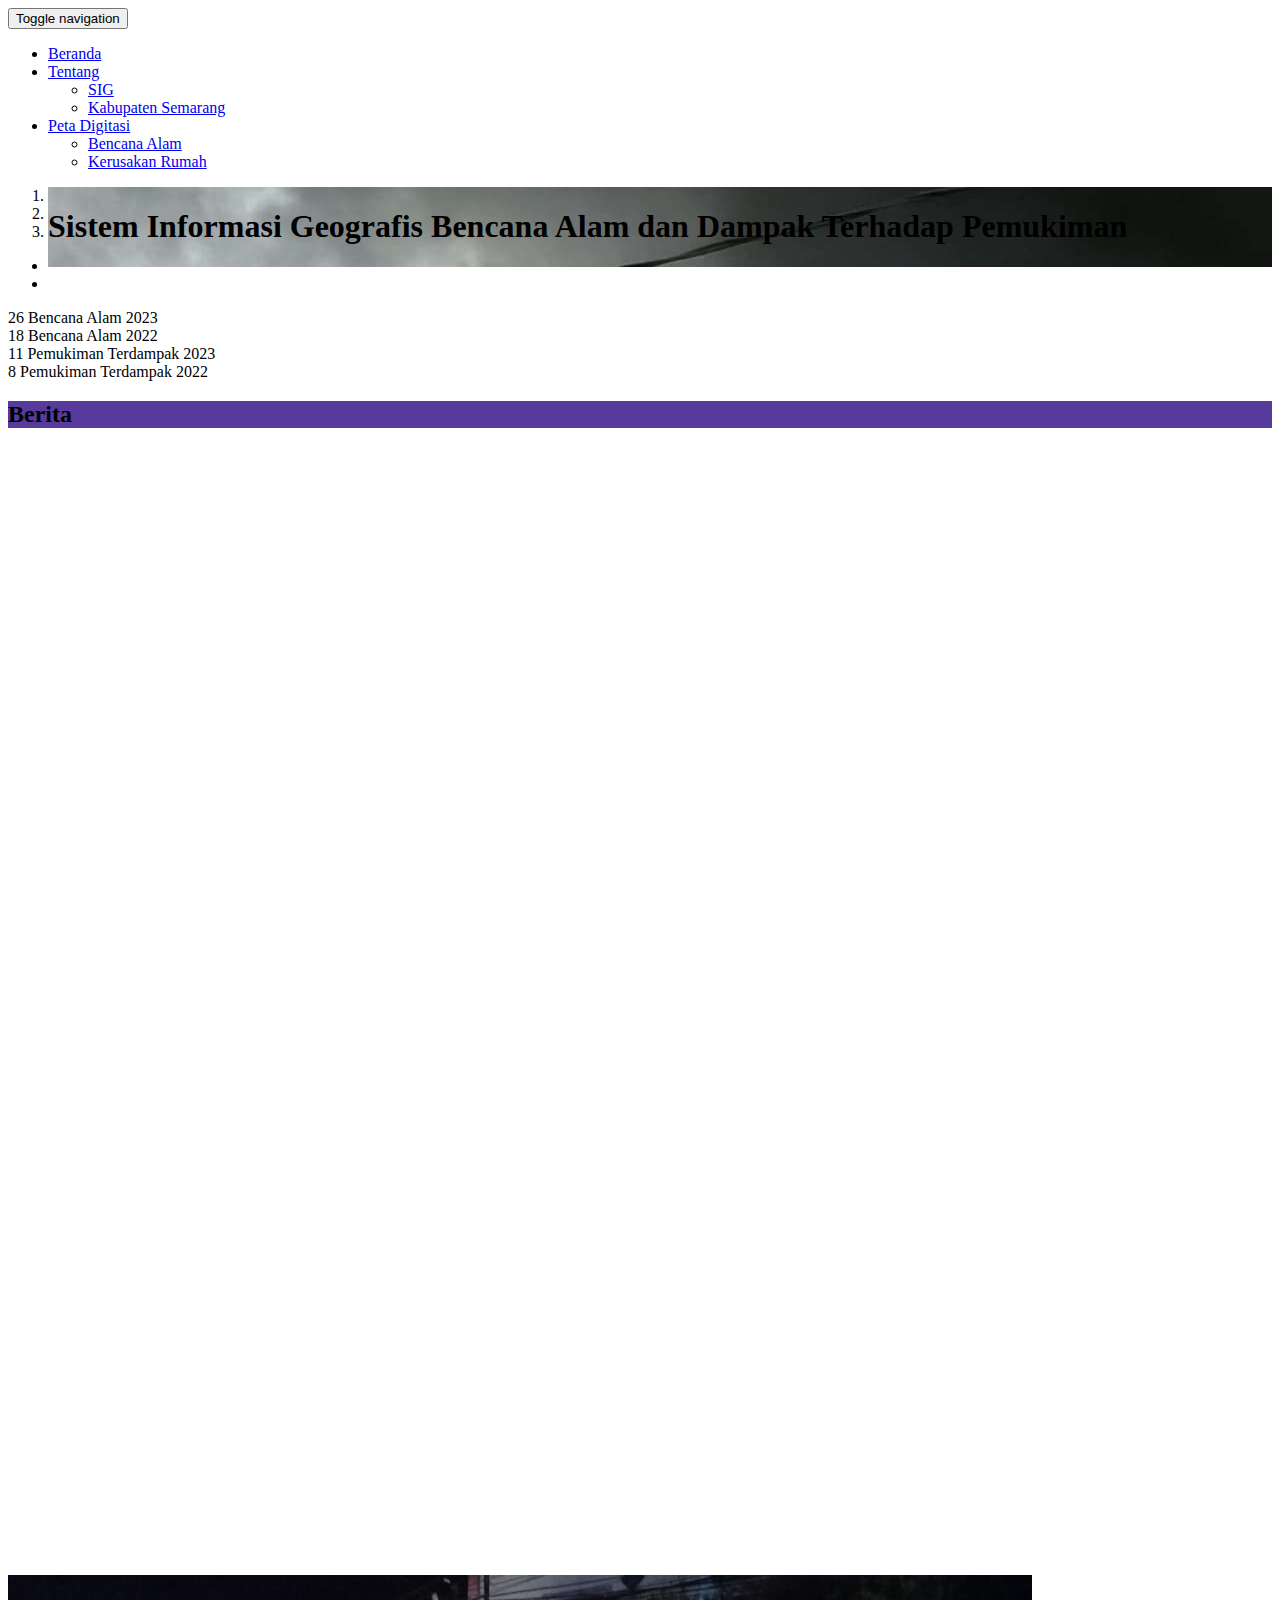
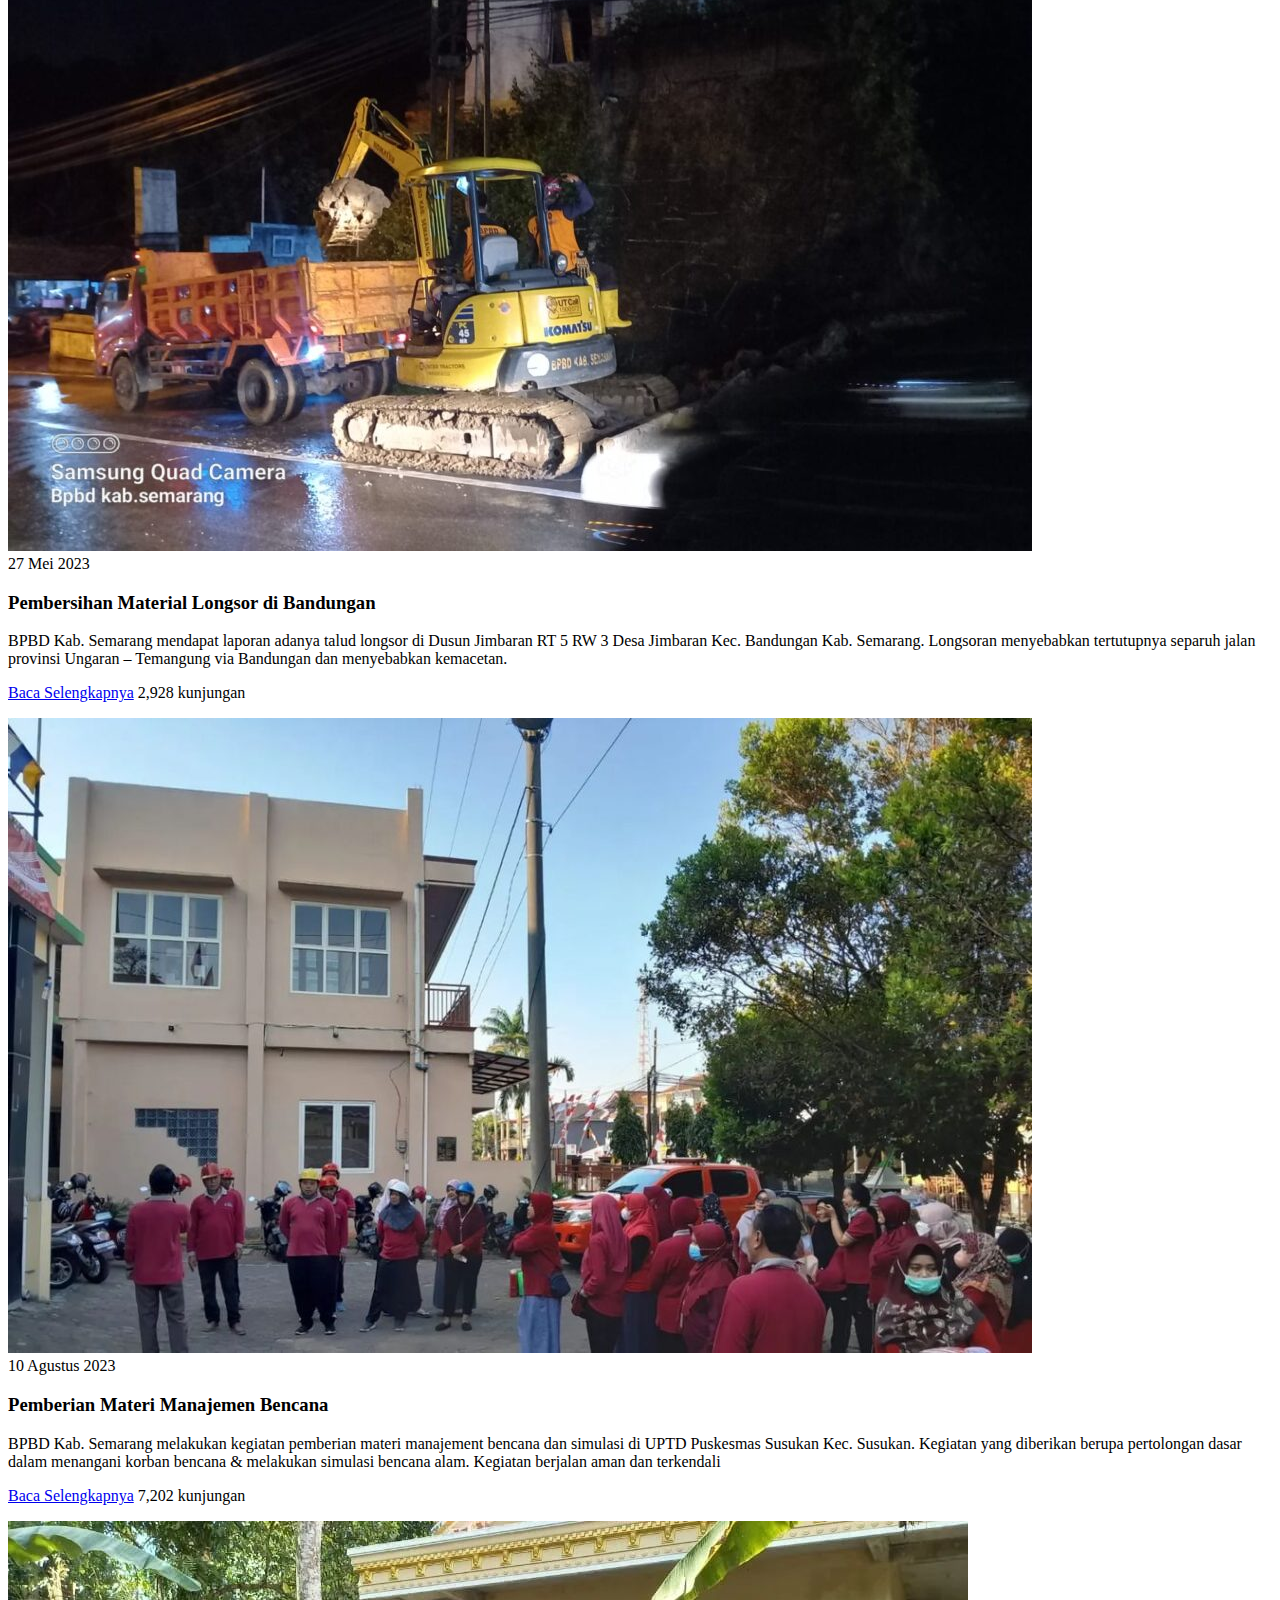
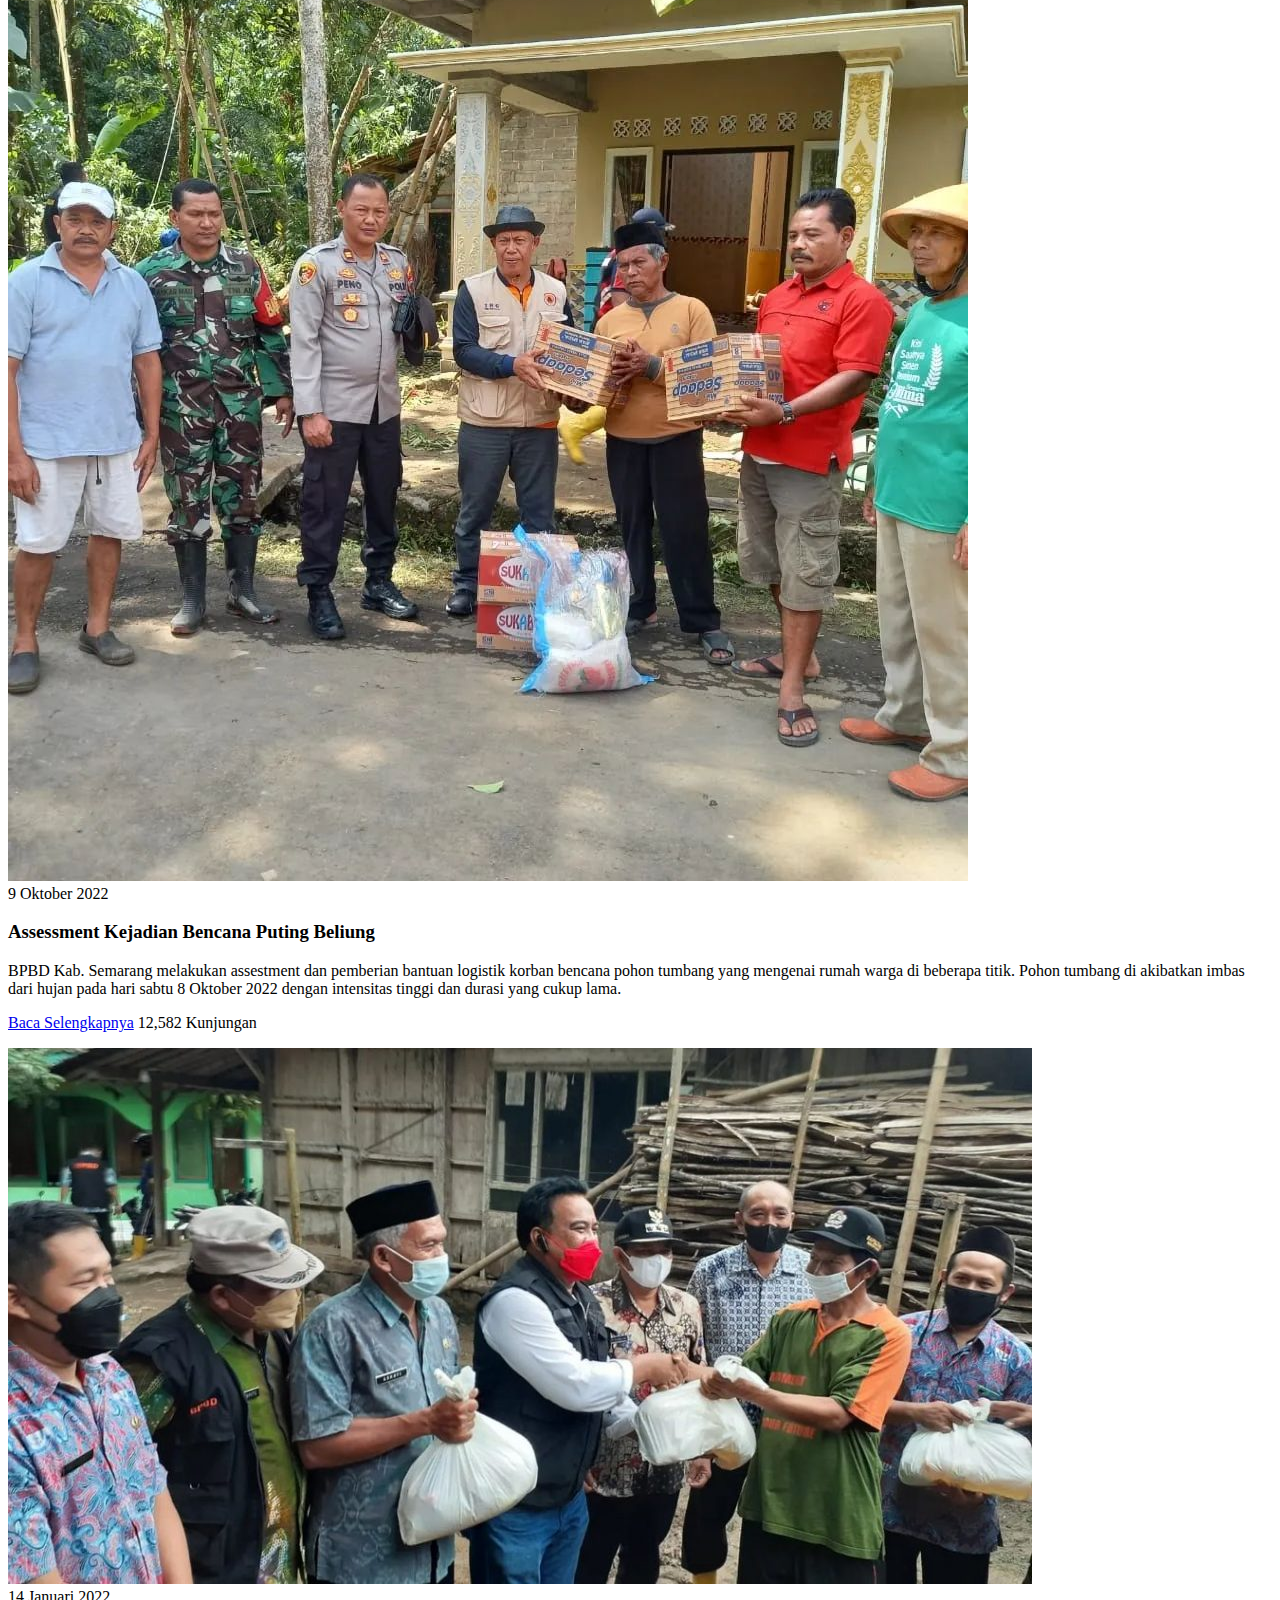
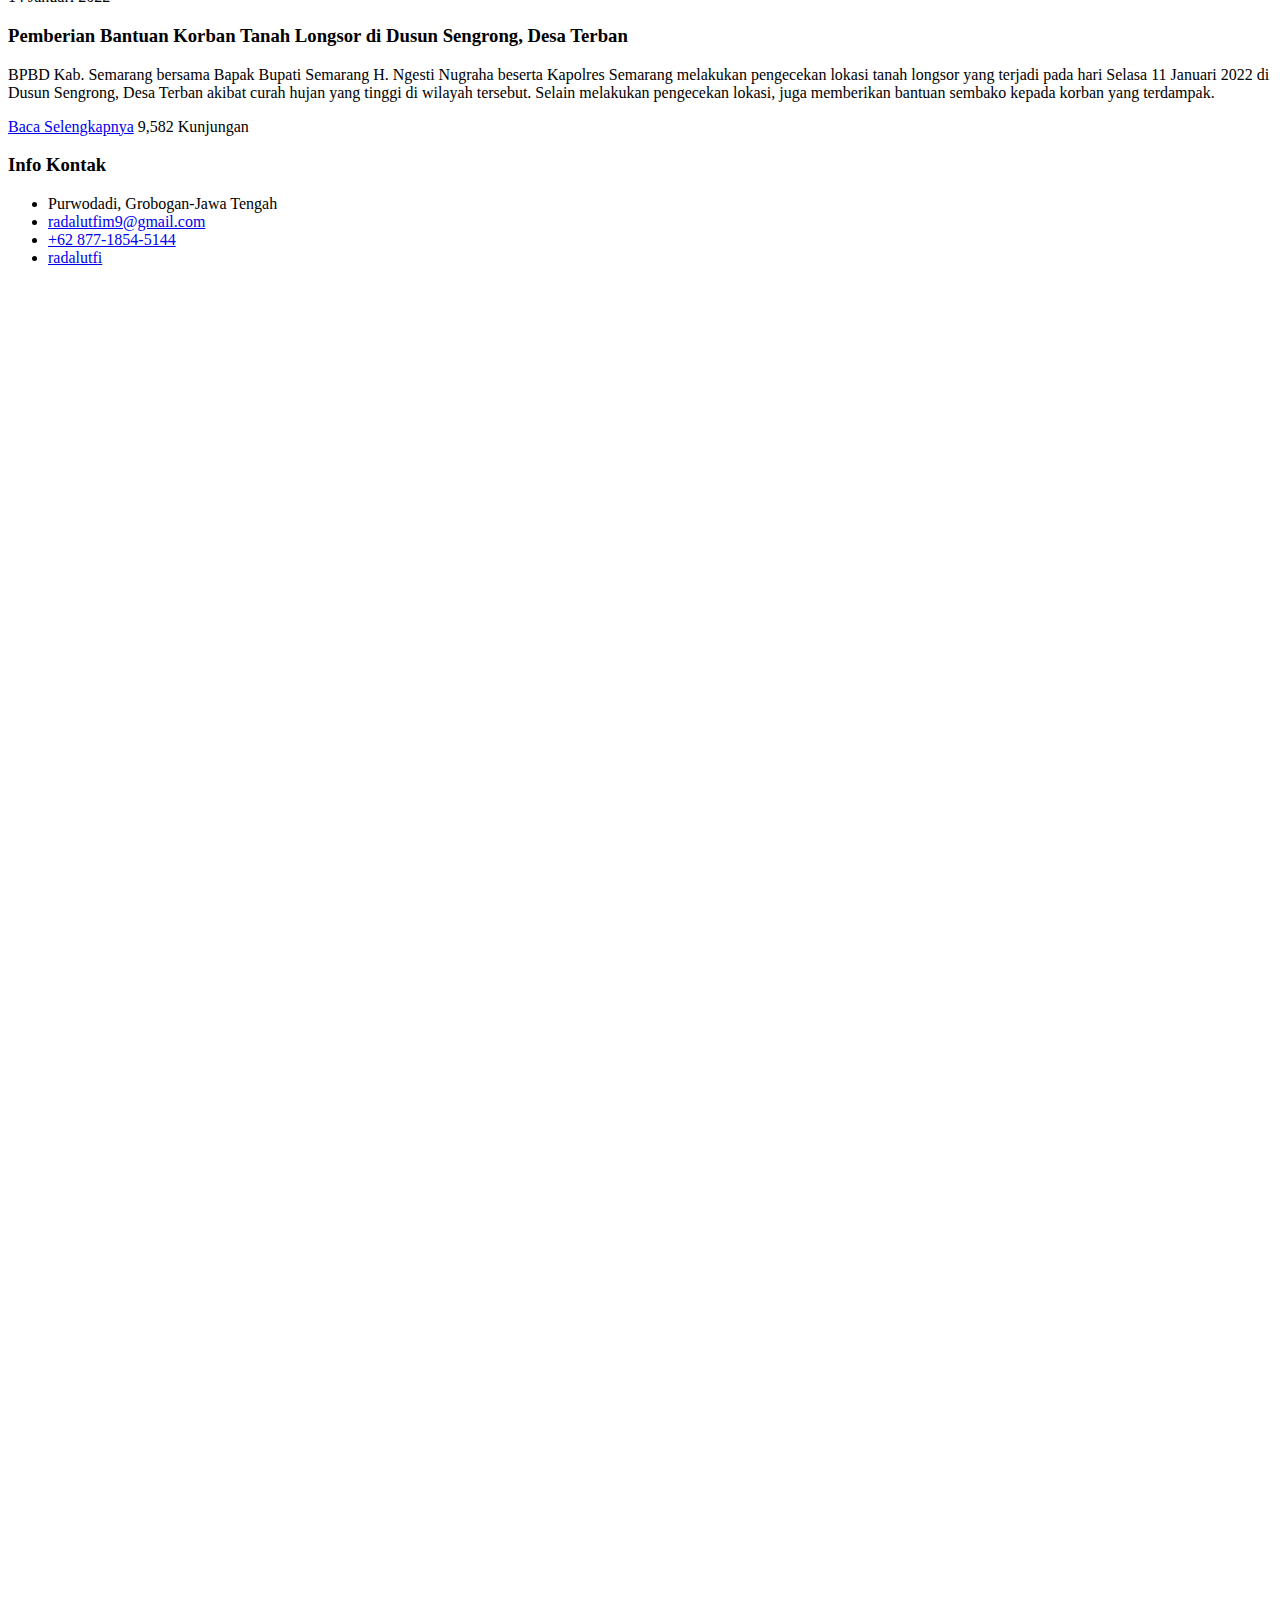
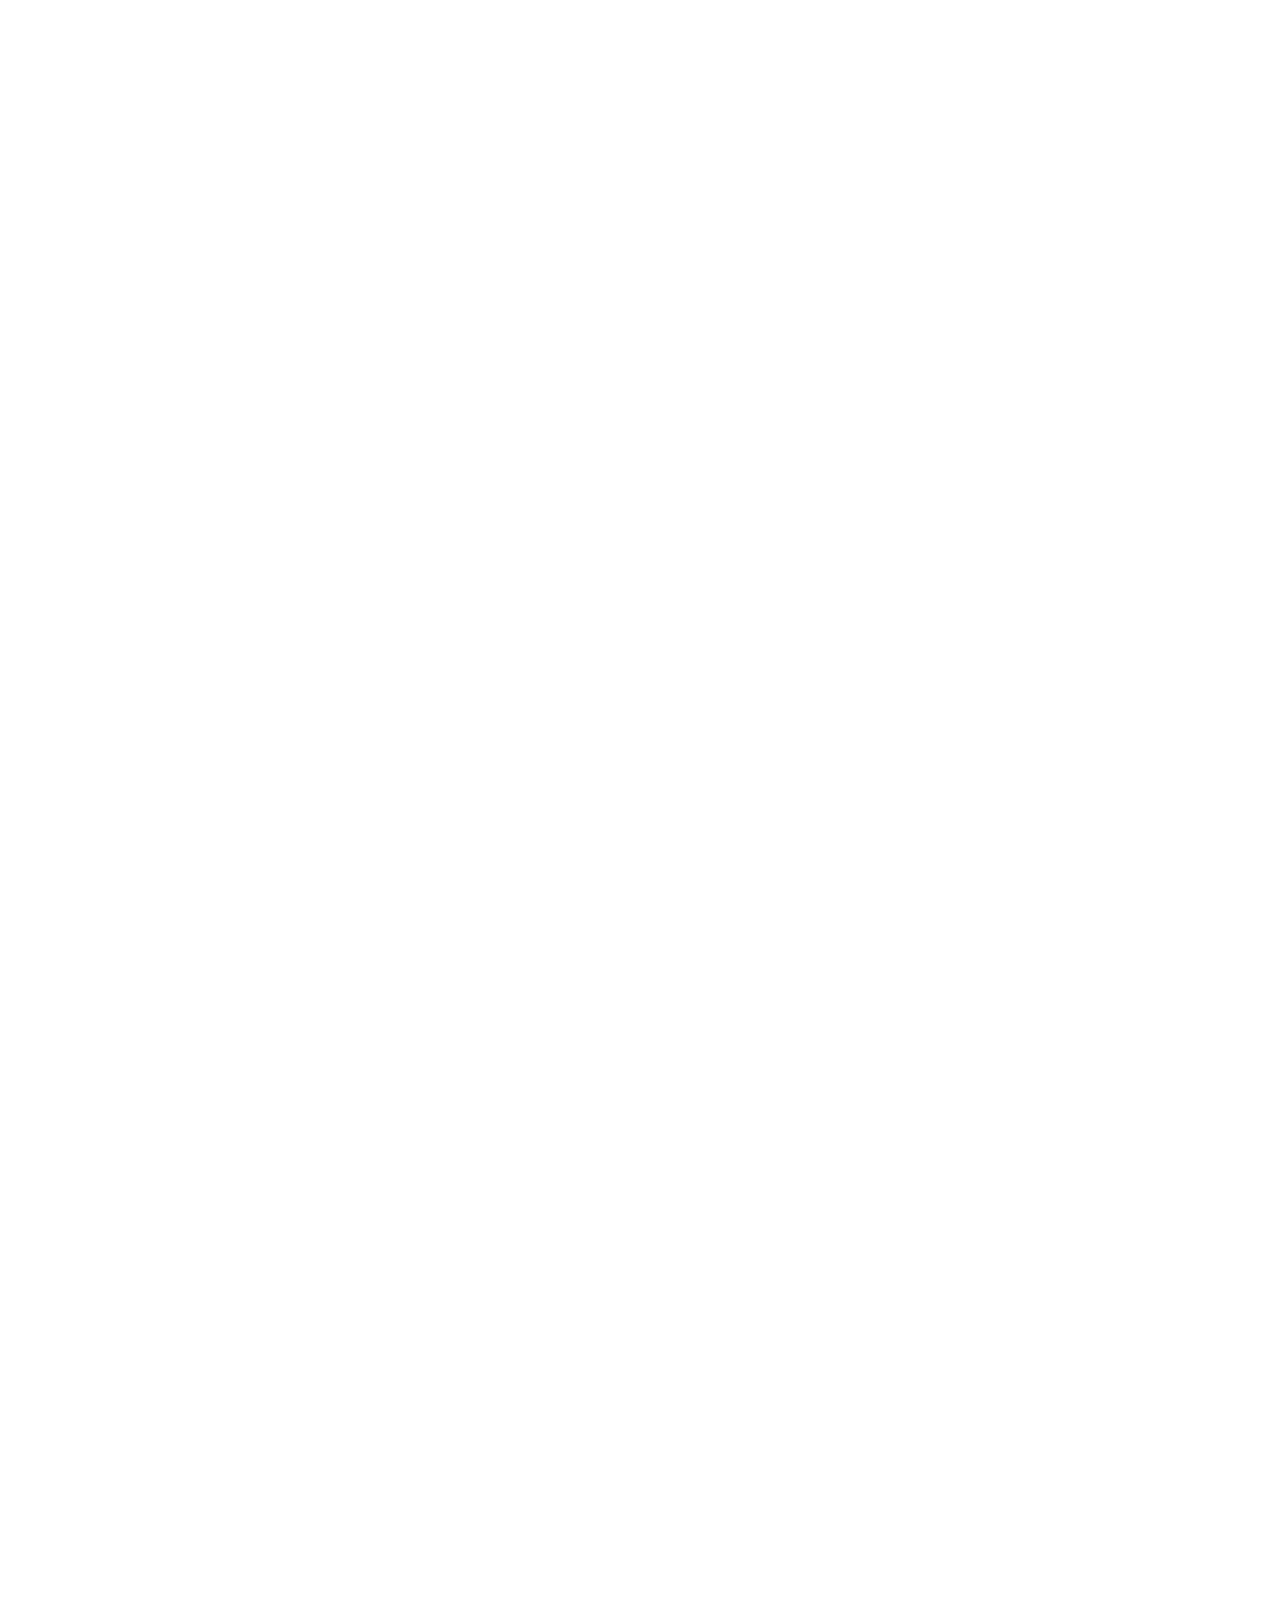
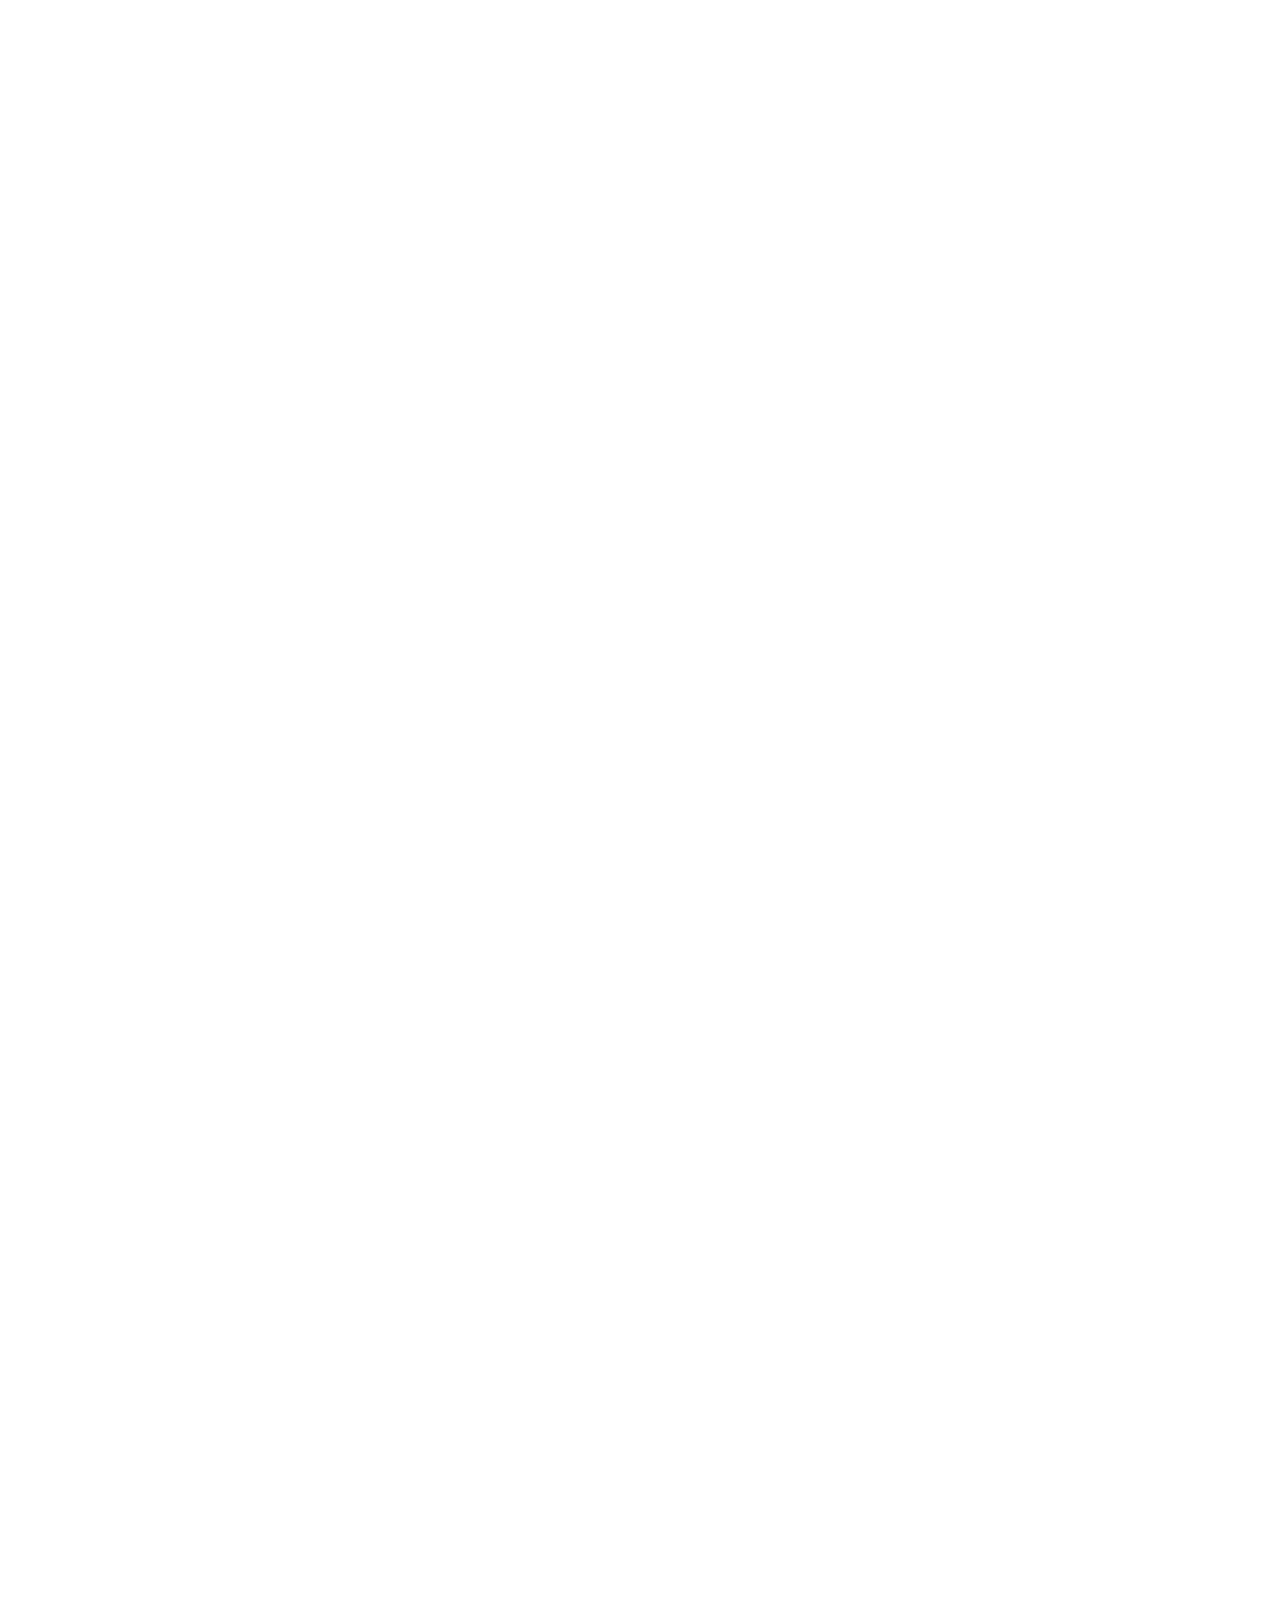
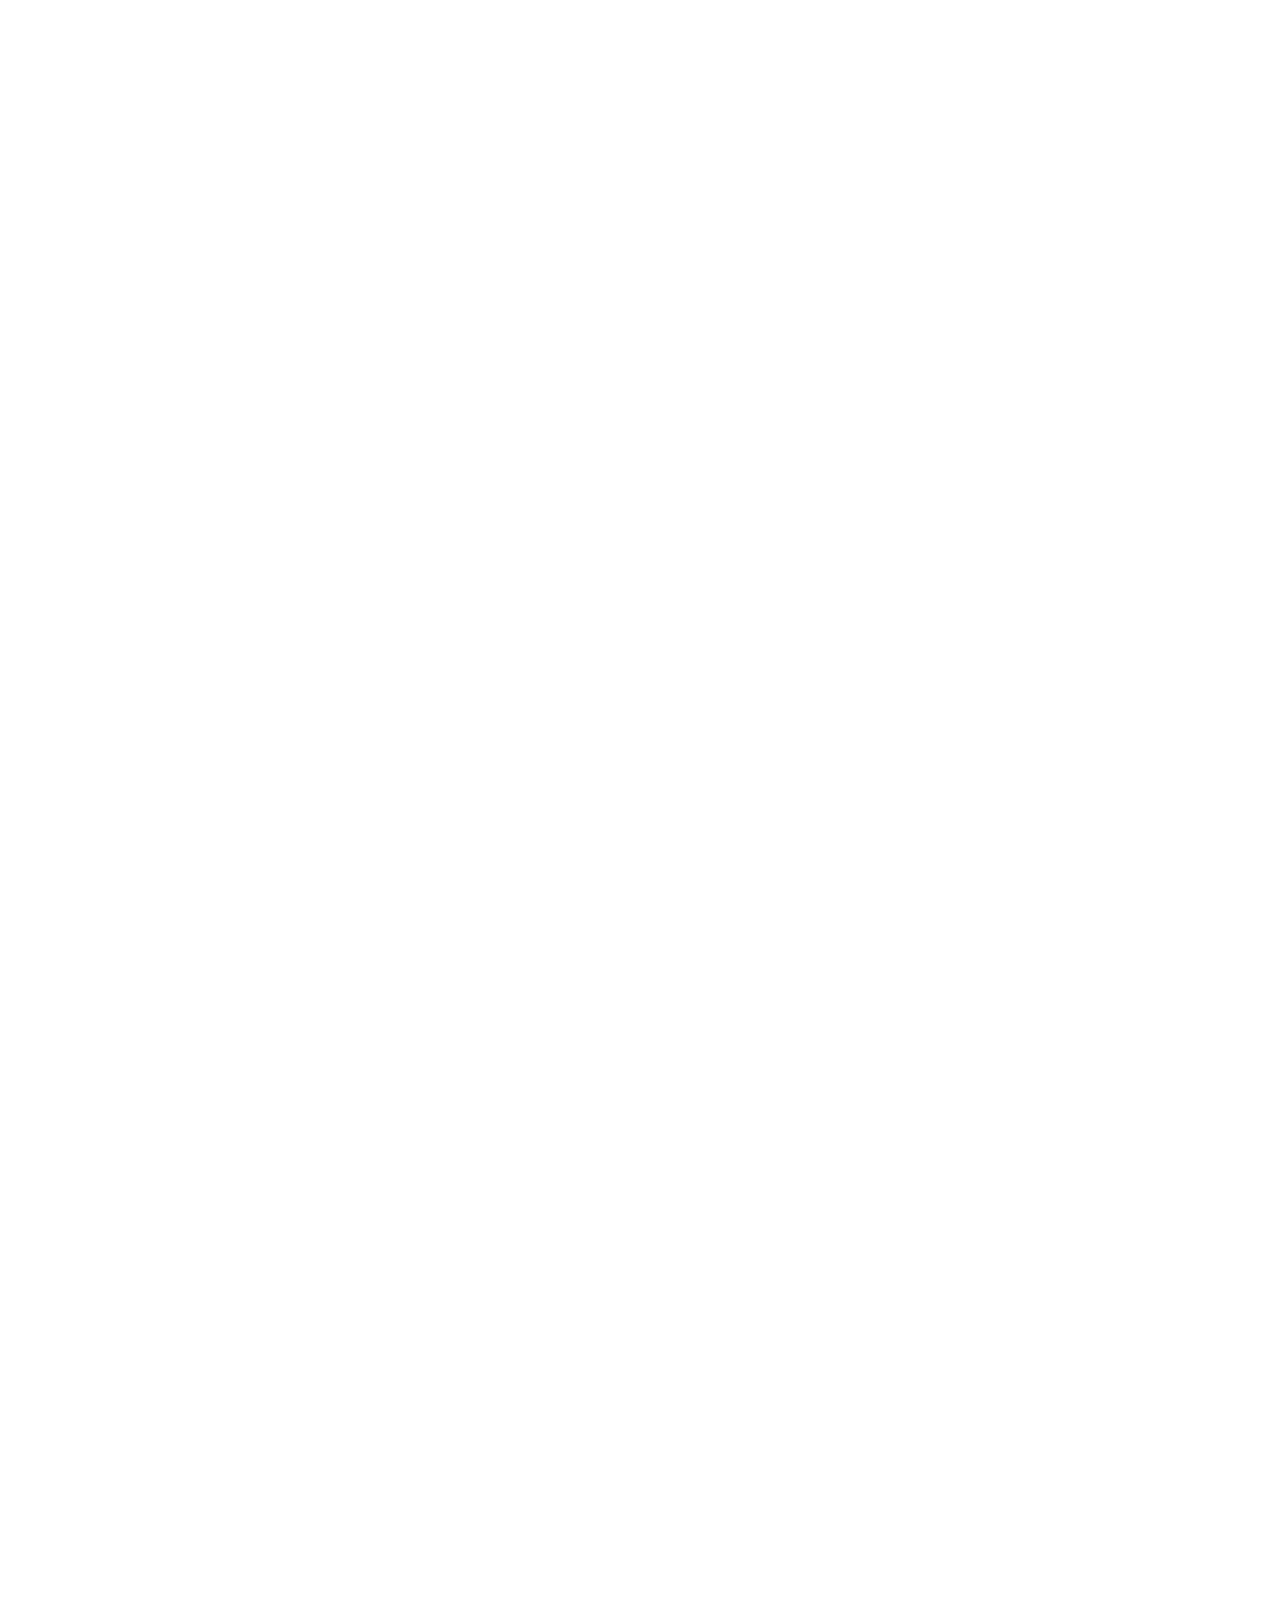
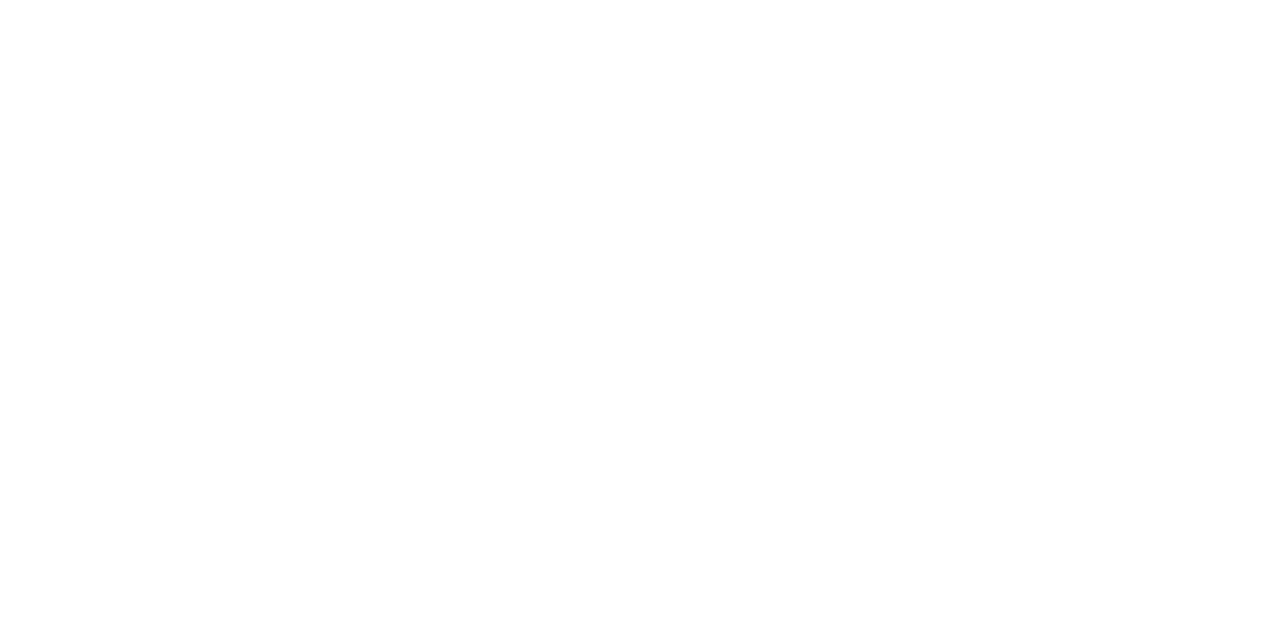
==== index.html @ f0e66058 "Add files via upload" ====
<!DOCTYPE html>
<html lang="en">
  <head>
    <meta charset="utf-8">
    <meta name="viewport" content="width=device-width, initial-scale=1">
    <title>SIG </title>
    <meta name="description" content="">
    <meta name="keywords" content="">
    <link
      href="img/favicon.png"
      rel="icon"
    />
    
    <link href="https://fonts.googleapis.com/css?family=Raleway:300,400,500,700|Open+Sans" rel="stylesheet">
    <link rel="stylesheet" href="css/styles-merged.css">
    <link rel="stylesheet" href="css/style.min.css">
    <link rel="stylesheet" href="css/custom.css">

    <!--[if lt IE 9]>
      <script src="js/vendor/html5shiv.min.js"></script>
      <script src="js/vendor/respond.min.js"></script>
    <![endif]-->
  </head>
  <body></body>
    
    <div class="probootstrap-page-wrapper">
      <!-- Fixed navbar -->
      
      <nav class="navbar navbar-default probootstrap-navbar">
        <div class="container">
          <div class="navbar-header">
            <div class="btn-more js-btn-more visible-xs">
              <a href="#"><i class="icon-dots-three-vertical"></i></a>
            </div>
            <button
              type="button"
              class="navbar-toggle collapsed"
              data-toggle="collapse"
              data-target="#navbar-collapse"
              aria-expanded="false"
              aria-controls="navbar"
            >
              <span class="sr-only">Toggle navigation</span>
              <span class="icon-bar"></span>
              <span class="icon-bar"></span>
              <span class="icon-bar"></span>
            </button>
          </div>

          <div id="navbar-collapse" class="navbar-collapse collapse">
            <ul class="nav navbar-nav navbar-right">
              <li><a href="index.html">Beranda</a></li>
              <li class="dropdown">
                <a href="#" data-toggle="dropdown" class="dropdown-toggle"
                  >Tentang</a
                >
                <ul class="dropdown-menu">
                  <li><a href="sig.html">SIG</a></li>
                  <li><a href="semarang.html">Kabupaten Semarang</a></li>
                </ul>
              </li>
              <li class="dropdown">
                <a href="#" data-toggle="dropdown" class="dropdown-toggle"
                  >Peta Digitasi</a
                >
                <ul class="dropdown-menu">
                  <li><a href="bencana.html">Bencana Alam</a></li>
                  <li><a href="kerusakan.html">Kerusakan Rumah</a></li>
                </ul>
              </li>
             
            </ul>
          </div>
        </div>
      </nav>

      <section class="flexslider">
        <ul class="slides">
          <li style="background-image: url(img/kebakaran.jpg)" class="overlay">
            <div class="container">
              <div class="row">
                <div class="col-md-8 col-md-offset-2">
                  <div class="probootstrap-slider-text text-center">
                    <h1 class="probootstrap-heading probootstrap-animate">Sistem Informasi Geografis Bencana Alam dan Dampak Terhadap Pemukiman</h1>
                  </div>
                </div>
              </div>
            </div>
          </li>   
          <li style="background-image: url(img/longsor.jpg)" class="overlay">
            <div class="container">
              <div class="row">
                <div class="col-md-8 col-md-offset-2">
                  <div class="probootstrap-slider-text text-center">
                    <h1 class="probootstrap-heading probootstrap-animate">Kabupaten Semarang</h1>
                  </div>
                </div>
              </div>
            </div>
            
          </li>
          <li style="background-image: url(img/angin.webp)" class="overlay">
            <div class="container">
              <div class="row">
                <div class="col-md-8 col-md-offset-2">
                  <div class="probootstrap-slider-text text-center">
                    <h1 class="probootstrap-heading probootstrap-animate">Tahun 2022-2023</h1>
                  </div>
                </div>
              </div>
            </div>
          </li>
        </ul>
      </section>

      <section class="probootstrap-section" id="probootstrap-counter">
        <div class="container">
          
          <div class="row">
            <div class="col-md-3 col-sm-6 col-xs-6 col-xxs-12 probootstrap-animate">
              <div class="probootstrap-counter-wrap">
                <div class="probootstrap-icon">
                </div>
                <div class="probootstrap-text">
                  <span class="probootstrap-counter">
                    <span class="js-counter" data-from="0" data-to="320" data-speed="5000" data-refresh-interval="50">1</span>
                  </span>
                  <span class="probootstrap-counter-label">Bencana Alam 2023</span>
                </div>
              </div>
            </div>
            <div class="col-md-3 col-sm-6 col-xs-6 col-xxs-12 probootstrap-animate">
              <div class="probootstrap-counter-wrap">
                <div class="probootstrap-icon">
                </div>
                <div class="probootstrap-text">
                  <span class="probootstrap-counter">
                    <span class="js-counter" data-from="0" data-to="231" data-speed="5000" data-refresh-interval="50">1</span>
                  </span>
                  <span class="probootstrap-counter-label">Bencana Alam 2022</span>
                </div>
              </div>
            </div>
            <div class="clearfix visible-sm-block visible-xs-block"></div>
            <div class="col-md-3 col-sm-6 col-xs-6 col-xxs-12 probootstrap-animate">
              <div class="probootstrap-counter-wrap">
                <div class="probootstrap-icon">
                </div>
                <div class="probootstrap-text">
                  <span class="probootstrap-counter">
                    <span class="js-counter" data-from="0" data-to="134" data-speed="5000" data-refresh-interval="50">1</span>
                  </span>
                  <span class="probootstrap-counter-label">Pemukiman Terdampak 2023</span>
                </div>
              </div>
            </div>
            <div class="col-md-3 col-sm-6 col-xs-6 col-xxs-12 probootstrap-animate">
               
               <div class="probootstrap-counter-wrap">
                <div class="probootstrap-icon">
                </div>
                <div class="probootstrap-text">
                  <span class="probootstrap-counter">
                    <span class="js-counter" data-from="0" data-to="96" data-speed="5000" data-refresh-interval="50">1</span>
                  </span>
                  <span class="probootstrap-counter-label">Pemukiman Terdampak 2022</span>
                </div>
              </div>
            </div>
          </div>
        </div>
      </section>

      <section class="probootstrap-section probootstrap-section-colored probootstrap-bg probootstrap-custom-heading probootstrap-tab-section" style="background-color: #563A9C;">
        <div class="container">
          <div class="row">
            <div class="col-md-12 text-center section-heading probootstrap-animate">
              <h2 class="mb0">Berita</h2>
            </div>
          </div>
        </div>
        <div class="probootstrap-tab-style-1">
          <ul class="nav nav-tabs probootstrap-center probootstrap-tabs no-border">
          </ul>
        </div>
      </section>

      <section class="probootstrap-section probootstrap-section">
        <div class="container">
          <div class="row">
            <div class="col-md-12">
              
              <div class="tab-content">

                <div id="featured-news" class="tab-pane fade in active">
                  <div class="row">
                    <div class="col-md-12">
                      <div class="owl-carousel" id="owl1">
                        <div class="item">
                          <a href="#" class="probootstrap-featured-news-box">
                            <figure class="probootstrap-media"><img src="img/kebakaran-2.jpg" alt="Free Bootstrap Template by ProBootstrap.com" class="img-responsive"></figure>
                            <div class="probootstrap-text">
                              <h3>Assessment Kebakaran Rumah di Desa Dadapayam Kecamatan Suruh</h3>
                              <span class="probootstrap-date"><i class="icon-calendar"></i>29 Mei 2024</span>
                              
                            </div>
                          </a>
                        </div>
                        <!-- END item -->
                        <div class="item">
                          <a href="#" class="probootstrap-featured-news-box">
                            <figure class="probootstrap-media"><img src="img/longsor-2.jpeg" alt="Free Bootstrap Template by ProBootstrap.com" class="img-responsive"></figure>
                            <div class="probootstrap-text">
                              <h3>Assessment Kejadian Tanah Longsor di Dusun Kepil, Desa Kebumen, Kec. Banyubiru</h3>
                              <span class="probootstrap-date"><i class="icon-calendar"></i>27 Mei 2024</span>
                              
                            </div>
                          </a>
                        </div>
                        <!-- END item -->
                        <div class="item">
                          <a href="#" class="probootstrap-featured-news-box">
                            <figure class="probootstrap-media"><img src="img/kebakaran-3.jpg" alt="Free Bootstrap Template by ProBootstrap.com" class="img-responsive"></figure>
                            <div class="probootstrap-text">
                              <h3>Penanganan Kebakaran di PT. Temprina</h3>
                              <span class="probootstrap-date"><i class="icon-calendar"></i>10 Agustus 2023</span>
                              
                            </div>
                          </a>
                        </div>
                        <!-- END item -->
                        <div class="item">
                          <a href="#" class="probootstrap-featured-news-box">
                            <figure class="probootstrap-media"><img src="img/longsor-3.jpg" alt="Free Bootstrap Template by ProBootstrap.com" class="img-responsive"></figure>
                            <div class="probootstrap-text">
                              <h3>Pemantauan Tanah Longsor di Kalongan, Ungaran Timur</h3>
                              <span class="probootstrap-date"><i class="icon-calendar"></i>$ Mei 2023</span>
                              
                              
                            </div>
                          </a>
                        </div>
                        <!-- END item -->
                      </div>
                    </div>
                  </div>
                  <!-- END row -->
                </div>

              </div>
            
            </div>
          </div>
        </div>
      </section>

      <section class="probootstrap-section probootstrap-bg-white">
        <div class="container">
          <div class="row">
          </div>
          <!-- END row -->
          <div class="row">
            <div class="col-md-6">
              <div class="probootstrap-service-2 probootstrap-animate">
                <div class="image">
                  <div class="image-bg">
                    <img src="img/longsor-4.jpeg" alt="Free Bootstrap Template by ProBootstrap.com">
                  </div>
                </div>
                <div class="text">
                  <span class="probootstrap-meta"><i class="icon-calendar2"></i> 27 Mei 2023</span>
                  <h3>Pembersihan Material Longsor di Bandungan</h3>
                  <p>BPBD Kab. Semarang mendapat laporan adanya talud longsor di Dusun Jimbaran RT 5 RW 3 Desa Jimbaran Kec. Bandungan Kab. Semarang. Longsoran menyebabkan tertutupnya separuh jalan provinsi Ungaran – Temangung via Bandungan dan menyebabkan kemacetan.</p>
                  <p><a href="#" class="btn btn-primary">Baca Selengkapnya</a> <span class="enrolled-count">2,928 kunjungan</span></p>
                </div>
              </div>

              <div class="probootstrap-service-2 probootstrap-animate">
                <div class="image">
                  <div class="image-bg">
                    <img src="img/pelatihan.jpg" alt="Free Bootstrap Template by ProBootstrap.com">
                  </div>
                </div>
                <div class="text">
                  <span class="probootstrap-meta"><i class="icon-calendar2"></i> 10 Agustus 2023</span>
                  <h3>Pemberian Materi Manajemen Bencana</h3>
                  <p>BPBD Kab. Semarang melakukan kegiatan pemberian materi manajement bencana dan simulasi di UPTD Puskesmas Susukan Kec. Susukan. Kegiatan yang diberikan berupa pertolongan dasar dalam menangani korban bencana & melakukan simulasi bencana alam. Kegiatan berjalan aman dan terkendali</p>
                  <p><a href="#" class="btn btn-primary">Baca Selengkapnya</a> <span class="enrolled-count">7,202 kunjungan</span></p>
                </div>
              </div>

            </div>
            <div class="col-md-6">
              <div class="probootstrap-service-2 probootstrap-animate">
                <div class="image">
                  <div class="image-bg">
                    <img src="img/angin-2.jpg" alt="Free Bootstrap Template by ProBootstrap.com">
                  </div>
                </div>
                <div class="text">
                  <span class="probootstrap-meta"><i class="icon-calendar2"></i>9 Oktober 2022</span>
                  <h3>Assessment Kejadian Bencana Puting Beliung</h3>
                  <p>BPBD Kab. Semarang melakukan assestment dan pemberian bantuan logistik korban bencana pohon tumbang yang mengenai rumah warga di beberapa titik. Pohon tumbang di akibatkan imbas dari hujan pada hari sabtu 8 Oktober 2022 dengan intensitas tinggi dan durasi yang cukup lama.</p>
                  <p><a href="#" class="btn btn-primary">Baca Selengkapnya</a> <span class="enrolled-count">12,582 Kunjungan</span></p>
                </div>
              </div>

              <div class="probootstrap-service-2 probootstrap-animate">
                <div class="image">
                  <div class="image-bg">
                    <img src="img/longsor-5.jpg" alt="Free Bootstrap Template by ProBootstrap.com">
                  </div>
                </div>
                <div class="text">
                  <span class="probootstrap-meta"><i class="icon-calendar2"></i> 14 Januari 2022</span>
                  <h3>Pemberian Bantuan Korban Tanah Longsor di Dusun Sengrong, Desa Terban</h3>
                  <p>BPBD Kab. Semarang bersama Bapak Bupati Semarang H. Ngesti Nugraha beserta Kapolres Semarang melakukan pengecekan lokasi tanah longsor yang terjadi pada hari Selasa 11 Januari 2022 di Dusun Sengrong, Desa Terban akibat curah hujan yang tinggi di wilayah tersebut. Selain melakukan pengecekan lokasi, juga memberikan bantuan sembako kepada korban yang terdampak.</p>
                  <p><a href="#" class="btn btn-primary">Baca Selengkapnya</a> <span class="enrolled-count">9,582 Kunjungan</span></p>
                </div>
              </div>

            </div>
          </div>
        </div>
      </section>
      <footer class="probootstrap-footer probootstrap-bg">
        <div class="container">
          <div class="row">
            <div class="col-md-4">
              <div class="probootstrap-footer-widget">
                <h3>Info Kontak</h3>
                <ul class="probootstrap-contact-info">
                  <li>
                    <i class="icon-location2"></i>
                    <span>Purwodadi, Grobogan-Jawa Tengah</span>
                  </li>
                 <li>
    <a href="mailto:radalutfim9@gmail.com">
      <i class="icon-mail"></i>
      <span>radalutfim9@gmail.com</span>
    </a>
  </li>
  <li>
    <a href="tel:+6287718545144">
      <i class="icon-phone2"></i>
      <span>+62 877-1854-5144</span>
    </a>
  </li>
  <li>
    <a href="https://github.com/radalutfi" target="_blank" rel="noopener noreferrer">
      <i class="icon-github"></i>
      <span>radalutfi</span>
    </a>
  </li>
                </ul>
              </div>
            </div>
          </div>
          <!-- END row -->
        </div>
      </footer>

    </div>
    <!-- END wrapper -->
    

    <script src="js/scripts.min.js"></script>
    <script src="js/main.min.js"></script>
    <script src="js/custom.js"></script>

  </body>
</html>
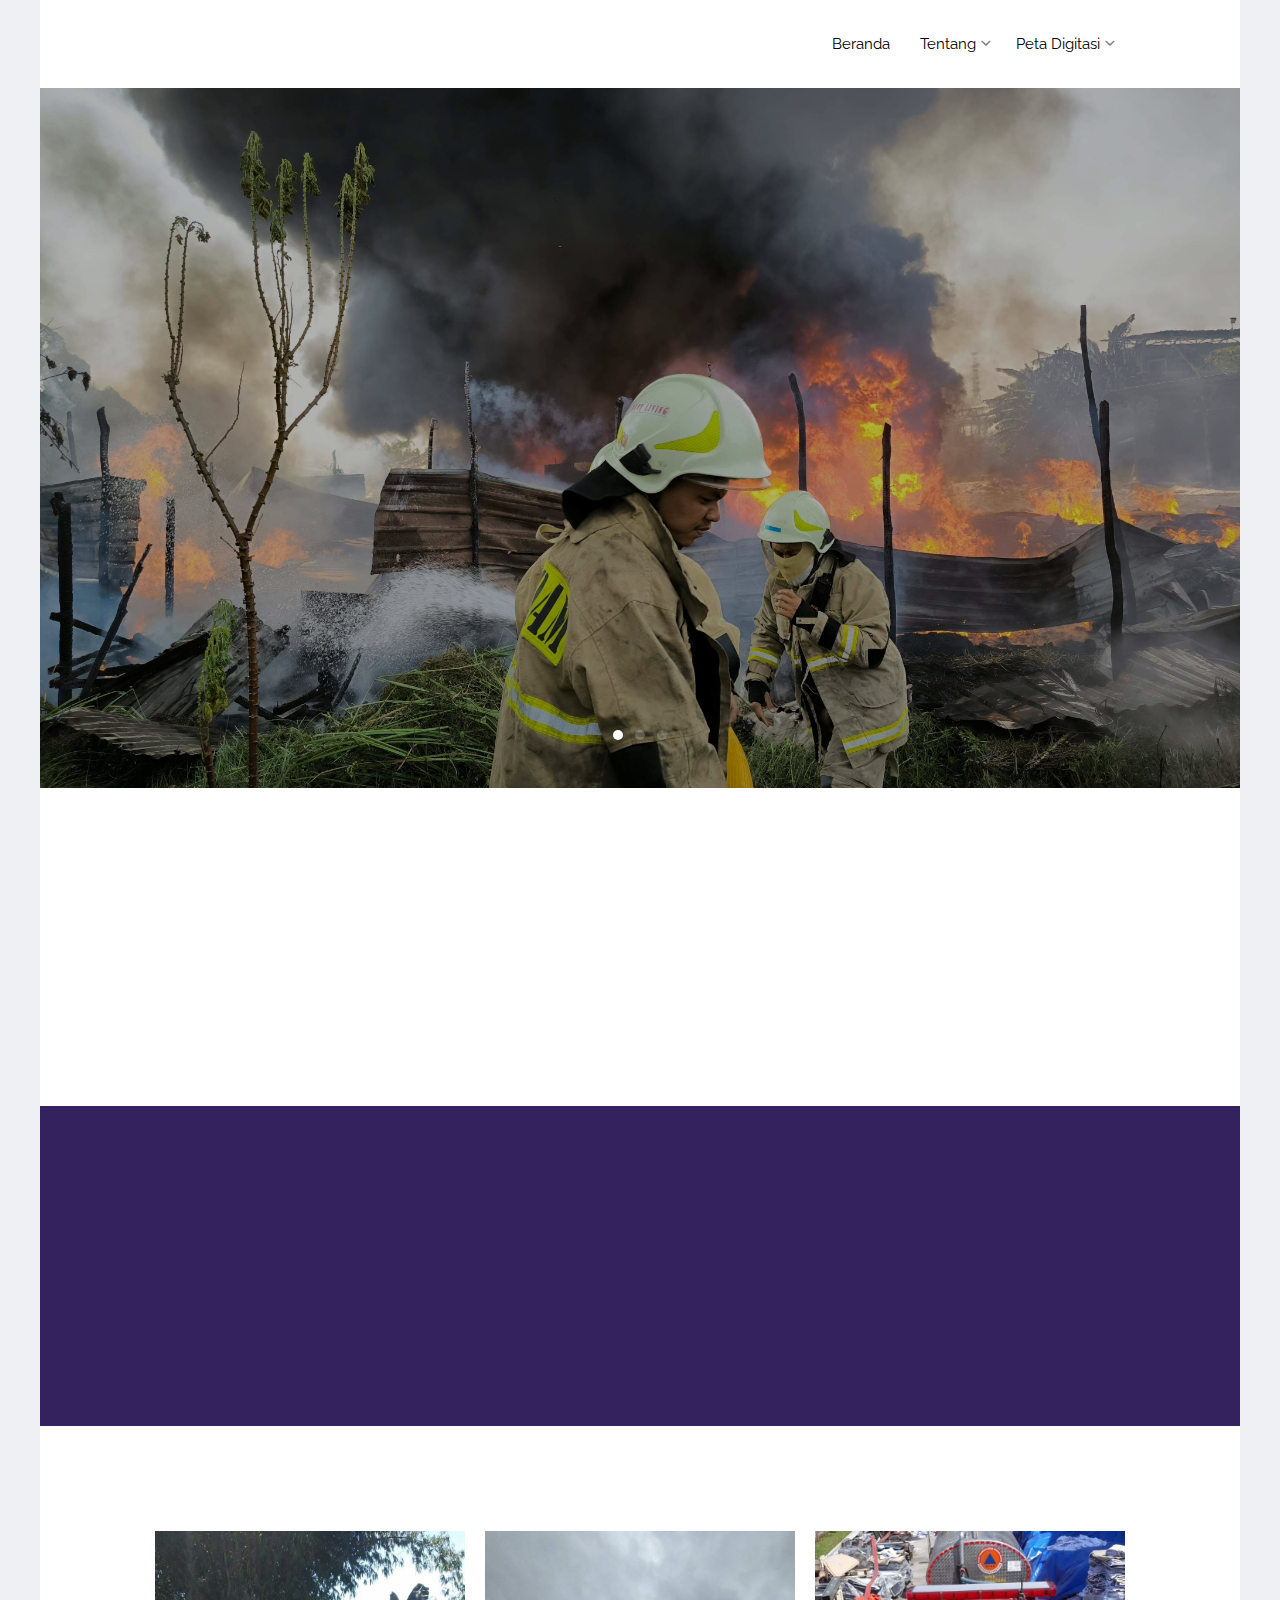
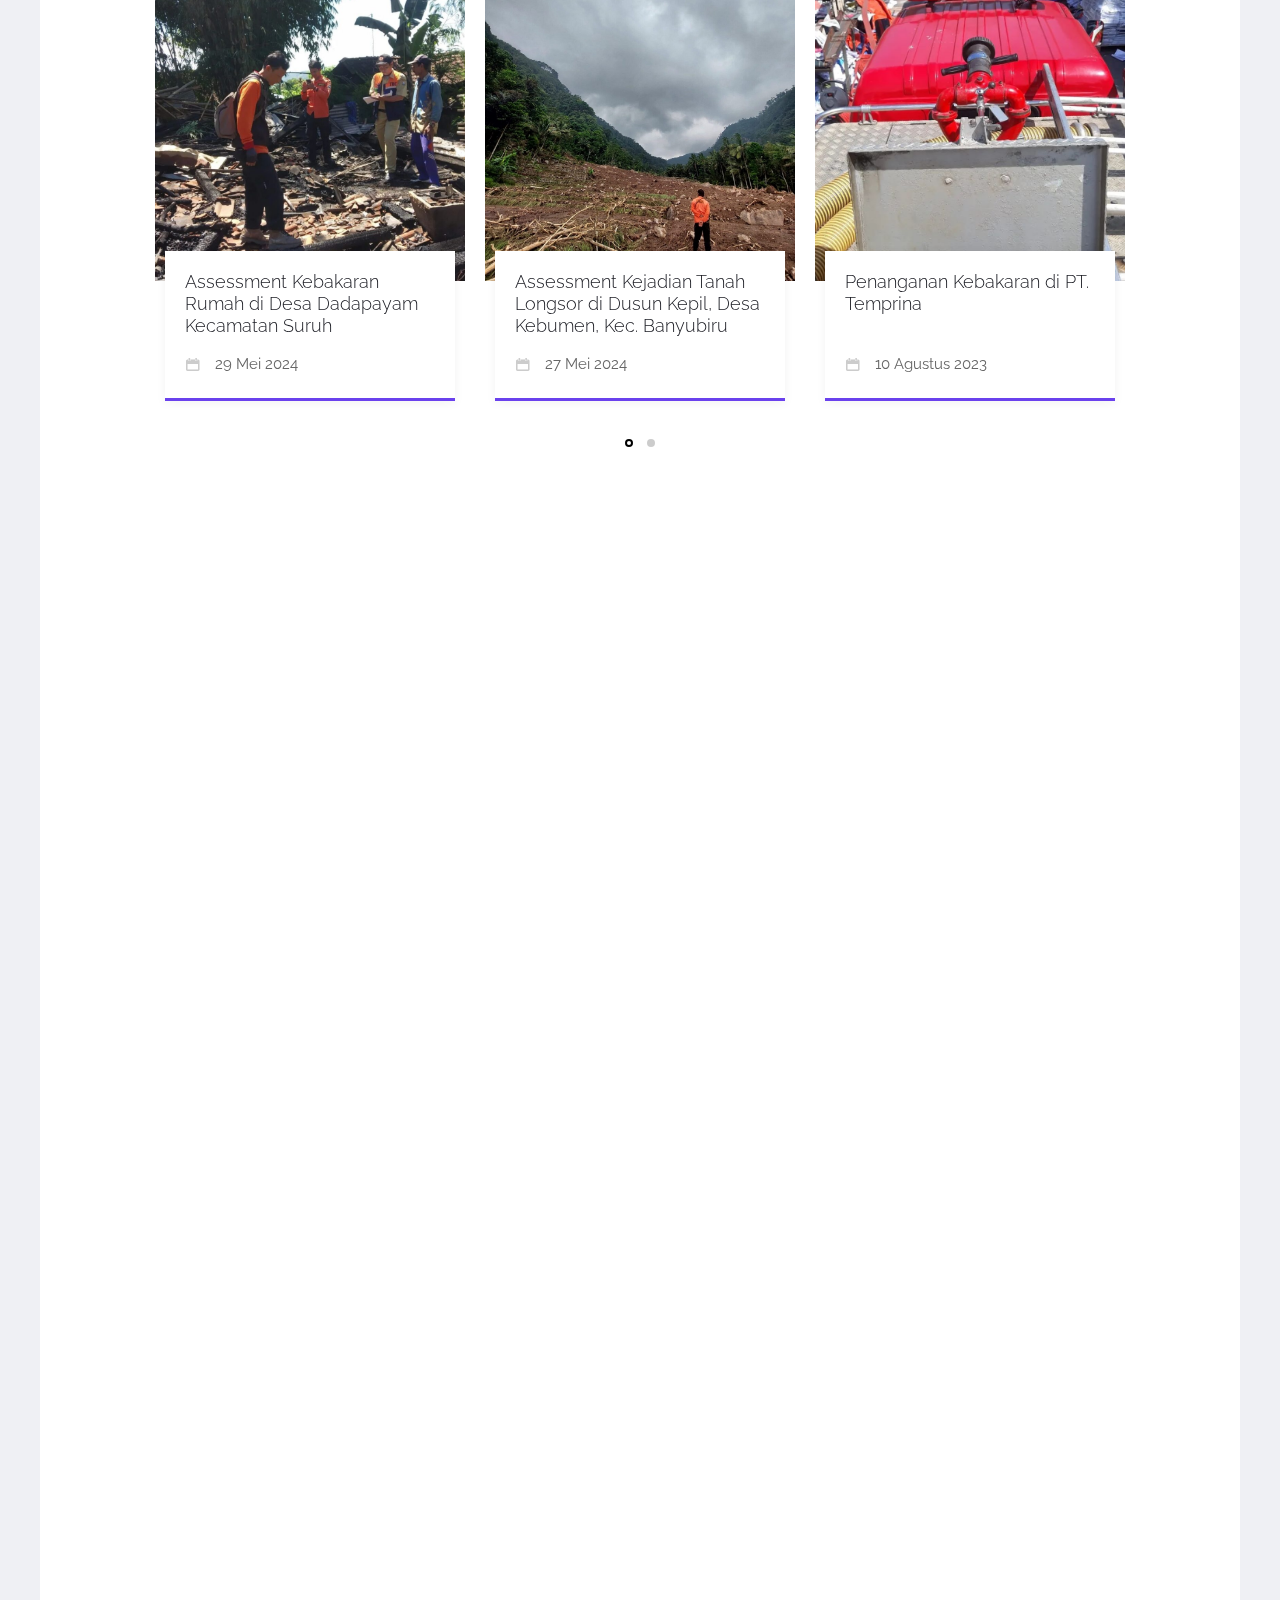
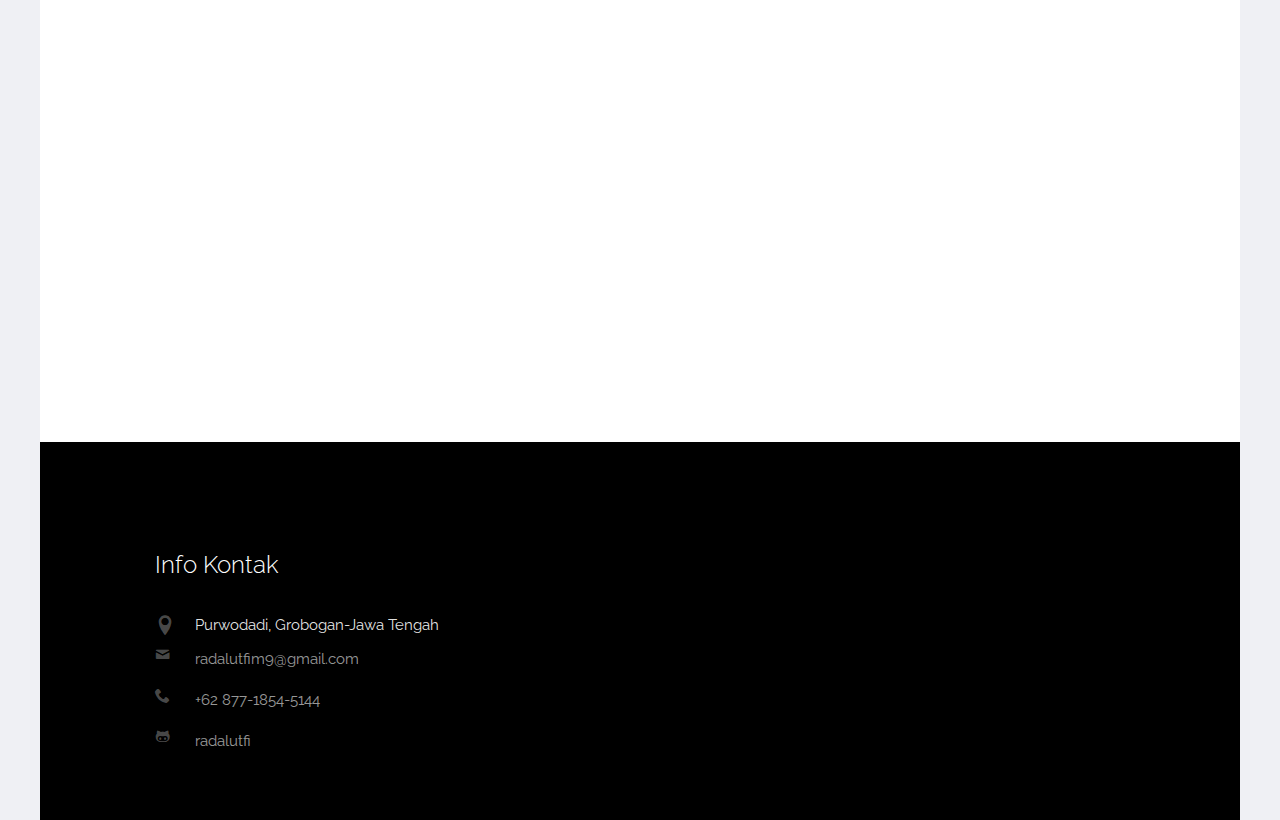
==== commit fc540f64: "Update index.html" ====
--- a/index.html
+++ b/index.html
@@ -16,16 +16,12 @@
     <link rel="stylesheet" href="css/style.min.css">
     <link rel="stylesheet" href="css/custom.css">
 
-    <!--[if lt IE 9]>
-      <script src="js/vendor/html5shiv.min.js"></script>
-      <script src="js/vendor/respond.min.js"></script>
-    <![endif]-->
+
   </head>
   <body></body>
     
     <div class="probootstrap-page-wrapper">
-      <!-- Fixed navbar -->
-      
+
       <nav class="navbar navbar-default probootstrap-navbar">
         <div class="container">
           <div class="navbar-header">
@@ -206,7 +202,6 @@
                             </div>
                           </a>
                         </div>
-                        <!-- END item -->
                         <div class="item">
                           <a href="#" class="probootstrap-featured-news-box">
                             <figure class="probootstrap-media"><img src="img/longsor-2.jpeg" alt="Free Bootstrap Template by ProBootstrap.com" class="img-responsive"></figure>
@@ -228,23 +223,18 @@
                             </div>
                           </a>
                         </div>
-                        <!-- END item -->
                         <div class="item">
                           <a href="#" class="probootstrap-featured-news-box">
                             <figure class="probootstrap-media"><img src="img/longsor-3.jpg" alt="Free Bootstrap Template by ProBootstrap.com" class="img-responsive"></figure>
                             <div class="probootstrap-text">
                               <h3>Pemantauan Tanah Longsor di Kalongan, Ungaran Timur</h3>
                               <span class="probootstrap-date"><i class="icon-calendar"></i>$ Mei 2023</span>
-                              
-                              
                             </div>
                           </a>
                         </div>
-                        <!-- END item -->
                       </div>
                     </div>
                   </div>
-                  <!-- END row -->
                 </div>
 
               </div>
@@ -258,7 +248,6 @@
         <div class="container">
           <div class="row">
           </div>
-          <!-- END row -->
           <div class="row">
             <div class="col-md-6">
               <div class="probootstrap-service-2 probootstrap-animate">
@@ -356,12 +345,9 @@
               </div>
             </div>
           </div>
-          <!-- END row -->
         </div>
       </footer>
-
     </div>
-    <!-- END wrapper -->
     
 
     <script src="js/scripts.min.js"></script>
@@ -369,4 +355,4 @@
     <script src="js/custom.js"></script>
 
   </body>
-</html>+</html>
--- a/css/style.min.css
+++ b/css/style.min.css
@@ -0,0 +1,7 @@
+/*!==============================
+ * Theme Name: Enlight
+ * Theme URL: https://probootstrap.com/enlight-free-education-responsive-bootstrap-website-template
+ * Author: ProBootstrap.com
+ * Author URL: https://probootstrap.com
+ * License: Released for free under the Creative Commons Attribution 3.0 license (probootstrap.com/license)
+ */body,h1,h2,h3,h4,h5,h6{font-family:Raleway,Arial,sans-serif}.probootstrap-header-top,a{-webkit-transition:.3s all}@font-face{font-family:icomoon;src:url(../fonts/icomoon/icomoon.eot?1z9v6x);src:url(../fonts/icomoon/icomoon.eot?1z9v6x#iefix) format("embedded-opentype"),url(../fonts/icomoon/icomoon.ttf?1z9v6x) format("truetype"),url(../fonts/icomoon/icomoon.woff?1z9v6x) format("woff"),url(../fonts/icomoon/icomoon.svg?1z9v6x#icomoon) format("svg");font-weight:400;font-style:normal}html{overflow-x:hidden}body{background:#EFF0F4;color:#8b8e94;line-height:28px;font-size:15px}h1,h2,h3,h4,h5,h6{color:#181920;line-height:1.5;font-weight:300;margin:0 0 30px}h1{font-size:46px}h2,h4{font-size:36px}h3{font-size:28px}h5,h6{font-size:14px}ol,p,ul{margin-bottom:30px}a{transition:.3s all;color:#6a41ed}a:active,a:focus,a:hover{color:#582aeb;text-decoration:none}.flexslider .probootstrap-heading,.hero-text-heading,.probootstrap-hero h1{font-size:52px;margin-bottom:10px;margin-top:0;line-height:64px;color:#fff;font-weight:300}@media screen and (max-width:768px){.flexslider .probootstrap-heading,.hero-text-heading,.probootstrap-hero h1{font-size:40px;line-height:1.5}.probootstrap-header-top{display:none}.probootstrap-header-top.active{display:block}}.probootstrap-navbar .dropdown-submenu>a:before,.probootstrap-navbar .dropdown>a:before{font-family:icomoon;font-style:normal;font-weight:400;line-height:1;speak:none;font-variant:normal;-webkit-font-smoothing:antialiased;-moz-osx-font-smoothing:grayscale}@media screen and (max-width:480px){.flexslider .probootstrap-heading,.hero-text-heading,.probootstrap-hero h1{font-size:30px}}.flexslider .probootstrap-subheading,.hero-text-subheading,.probootstrap-hero p{font-size:16px;color:rgba(255,255,255,.9)}.flexslider .probootstrap-subheading:last-child,.hero-text-subheading:last-child,.probootstrap-hero p:last-child{margin-bottom:0}.probootstrap-page-wrapper{max-width:1500px;margin:0 auto;background:#fff}@media screen and (max-width:1500px){.probootstrap-page-wrapper{max-width:1200px}.probootstrap-page-wrapper .container{max-width:1000px}}@media screen and (max-width:1200px){.probootstrap-page-wrapper{max-width:960px}.probootstrap-page-wrapper .container{max-width:900px}}.probootstrap-sidebar-inner{background:#fff;padding:40px;margin-bottom:40px;-webkit-box-shadow:0 2px 20px 0 rgba(0,0,0,.1);box-shadow:0 2px 20px 0 rgba(0,0,0,.1)}.probootstrap-side-menu{padding:0;margin:0}.probootstrap-side-menu li{padding:0;margin:0 0 20px;list-style:none;font-size:16px}.probootstrap-side-menu li.active,.probootstrap-side-menu li.active a{color:#000}.probootstrap-header-top{margin-top:0;position:relative;transition:.3s all}.probootstrap-header-top>.container{border-bottom:1px solid #f2f2f2}.probootstrap-top-quick-contact-info{padding-top:7px;padding-bottom:7px;font-size:12px}.probootstrap-top-quick-contact-info span{display:inline-block;margin-right:20px}.probootstrap-top-quick-contact-info span i{display:inline-block;margin-right:10px;color:#49D292}.probootstrap-top-social{text-align:right}.probootstrap-top-social ul{padding:0;margin:5px 0 0}.probootstrap-top-social ul li{list-style:none;padding:0;margin:0;display:inline-block}.probootstrap-top-social ul li a{display:inline-block;padding:4px;color:#49D292}.probootstrap-top-social ul li:last-child a{padding-right:0}.probootstrap-search-icon{margin-left:30px}.probootstrap-navbar{border:none;-webkit-box-shadow:none;box-shadow:none;border-radius:0;margin-bottom:0;background:#fff;-webkit-transition:.3s all;transition:.3s all}@media screen and (max-width:768px){.probootstrap-top-social{text-align:left}.probootstrap-navbar{background:#fff;-webkit-box-shadow:0 2px 10px 0 rgba(0,0,0,.1);box-shadow:0 2px 10px 0 rgba(0,0,0,.1)}}.probootstrap-navbar .btn-more{position:absolute;right:80px;top:13px;z-index:100}.probootstrap-navbar .btn-more a{color:#b3b2b2}.probootstrap-navbar .btn-more a:hover{color:#1a1919}.probootstrap-navbar .navbar-toggle:focus,.probootstrap-navbar .navbar-toggle:hover{background-color:transparent}.probootstrap-navbar .navbar-toggle{border:none}.probootstrap-navbar .navbar-toggle span.icon-bar{-webkit-transition:all .15s;transition:all .15s}.probootstrap-navbar .navbar-toggle span:nth-child(2){-webkit-transform:rotate(45deg);transform:rotate(45deg);-webkit-transform-origin:10% 10%;transform-origin:10% 10%}.probootstrap-navbar .navbar-toggle span:nth-child(3){opacity:0}.probootstrap-navbar .navbar-toggle span:nth-child(4){-webkit-transform:rotate(-45deg);transform:rotate(-45deg);-webkit-transform-origin:10% 90%;transform-origin:10% 90%}.probootstrap-navbar .navbar-toggle.collapsed span:nth-child(2),.probootstrap-navbar .navbar-toggle.collapsed span:nth-child(4){-webkit-transform:rotate(0);transform:rotate(0)}.probootstrap-navbar .navbar-toggle.collapsed span:nth-child(3){opacity:1}.probootstrap-navbar .navbar-brand,.probootstrap-navbar .navbar-nav>li>a,.probootstrap-navbar .parent-nav-link-padding{margin-left:15px;margin-right:15px;padding:34px 0}.probootstrap-navbar .dropdown-header{color:rgba(255,255,255,.2);padding-left:10px;text-transform:uppercase}.probootstrap-navbar .dropdown>a{padding-right:10px!important;position:relative;display:block}@media screen and (max-width:480px){.probootstrap-navbar .btn-more{right:70px}.probootstrap-navbar .dropdown>a{display:block;padding-right:0}}.probootstrap-navbar .dropdown>a:before{text-transform:none;position:absolute;top:50%;right:0;margin-right:-10px;margin-top:-11px;content:"\e924";font-size:20px;color:rgba(0,0,0,.5);-webkit-transition:.3s all;transition:.3s all}@media screen and (max-width:768px){.probootstrap-navbar .navbar-brand,.probootstrap-navbar .navbar-nav>li>a,.probootstrap-navbar .parent-nav-link-padding{padding-top:15px!important;padding-bottom:15px!important}.probootstrap-navbar .dropdown>a:before{color:rgba(0,0,0,.2)}}.probootstrap-navbar .dropdown>a:hover:before{-webkit-transform:rotate(180deg);transform:rotate(180deg)}.probootstrap-navbar .dropdown.open>a,.probootstrap-navbar .dropdown:active>a,.probootstrap-navbar .dropdown:focus>a,.probootstrap-navbar .dropdown:hover>a{-webkit-transition:.3s all;transition:.3s all}.probootstrap-navbar .dropdown.open>a:before,.probootstrap-navbar .dropdown:active>a:before,.probootstrap-navbar .dropdown:focus>a:before,.probootstrap-navbar .dropdown:hover>a:before{-webkit-transform:rotate(180deg);transform:rotate(180deg)}.probootstrap-navbar .dropdown>.dropdown-menu>li a{padding:10px;color:rgba(255,255,255,.8)}.probootstrap-navbar .dropdown>.dropdown-menu>li a:hover,.probootstrap-navbar .dropdown>.dropdown-menu>li.open>a,.probootstrap-navbar .dropdown>.dropdown-menu>li:active>a,.probootstrap-navbar .dropdown>.dropdown-menu>li:focus>a,.probootstrap-navbar .dropdown>.dropdown-menu>li:hover>a{color:#49D292;background:#fff;border-top:none}.probootstrap-navbar .dropdown>.dropdown-menu>li.dropdown-submenu.open>a,.probootstrap-navbar .dropdown>.dropdown-menu>li.dropdown-submenu:active>a,.probootstrap-navbar .dropdown>.dropdown-menu>li.dropdown-submenu:focus>a,.probootstrap-navbar .dropdown>.dropdown-menu>li.dropdown-submenu:hover>a{border-top:none}.probootstrap-navbar .dropdown>.dropdown-menu>li.dropdown-submenu.open>a:before,.probootstrap-navbar .dropdown>.dropdown-menu>li.dropdown-submenu:active>a:before,.probootstrap-navbar .dropdown>.dropdown-menu>li.dropdown-submenu:focus>a:before,.probootstrap-navbar .dropdown>.dropdown-menu>li.dropdown-submenu:hover>a:before{color:#000}.probootstrap-navbar .dropdown>.dropdown-menu>li.active>a{color:#fff}.probootstrap-navbar .navbar-right .dropdown-menu{right:auto}.probootstrap-navbar .dropdown-menu{border:none;background:#49D292;border-radius:0;-webkit-box-shadow:0 0 7px 0 rgba(0,0,0,.15);box-shadow:0 0 7px 0 rgba(0,0,0,.15);min-width:200px;white-space:normal;word-wrap:break-word}.probootstrap-search,.probootstrap-service-2 .image .image-bg img{min-width:100%;min-height:100%}.probootstrap-navbar .dropdown-menu a{white-space:normal}@media screen and (max-width:768px){.probootstrap-navbar .dropdown-menu{width:100%;padding:10px 15px}.probootstrap-navbar .dropdown-menu a{color:#fff}}.probootstrap-navbar .navbar-brand{padding-top:0!important;padding-bottom:0!important;font-size:30px;text-transform:uppercase;background:url(../img/logo.png) left 100% no-repeat;top:24px;position:relative;width:160px;height:43px;text-indent:-999999px;-webkit-transition:.2s all;transition:.2s all}@media screen and (max-width:768px){.probootstrap-navbar .navbar-brand{top:5px!important;background-position:left 100%}}@media screen and (max-width:480px){.probootstrap-navbar .navbar-brand{top:6px!important}}@media only screen and (-webkit-min-device-pixel-ratio:2),only screen and (min--moz-device-pixel-ratio:2),only screen and (min-device-pixel-ratio:2),only screen and (min-resolution:192dpi),only screen and (min-resolution:2dppx){.probootstrap-navbar .navbar-brand{position:relative;width:160px;height:43px;background:url(../img/logo@2x.png) left 100% no-repeat;background-size:cover}}.probootstrap-navbar .navbar-nav>li>a{color:#000;font-size:15px;position:relative}@media screen and (max-width:768px){.probootstrap-navbar .navbar-nav>li>a{padding-top:8px;padding-bottom:8px;color:rgba(0,0,0,.7)}}.probootstrap-navbar .navbar-nav>li>a:active,.probootstrap-navbar .navbar-nav>li>a:focus,.probootstrap-navbar .navbar-nav>li>a:hover{color:rgba(0,0,0,.7)}.probootstrap-navbar .navbar-nav>li.open>a,.probootstrap-navbar .navbar-nav>li.open>a:focus,.probootstrap-navbar .navbar-nav>li.open>a:hover{background:0 0}.probootstrap-navbar .navbar-nav>li.active>a{background:0 0!important;color:#49D292!important}.probootstrap-navbar .navbar-nav .dropdown li.active>a,.probootstrap-navbar .navbar-nav>li.active>a:active,.probootstrap-navbar .navbar-nav>li.active>a:focus,.probootstrap-navbar .navbar-nav>li.active>a:hover{background:0 0}.probootstrap-navbar .navbar-nav>li>.dropdown-menu:before{border:1px solid #49D292;content:"";position:absolute;top:-20px;left:40px;border-color:rgba(73,210,146,0);border-bottom-color:#49D292;border-width:10px;margin-left:-10px}@media screen and (max-width:768px){.probootstrap-navbar .navbar-nav>li.active>a{color:rgba(0,0,0,.7)!important}.probootstrap-navbar .navbar-nav>li>.dropdown-menu:before{display:none}}.probootstrap-navbar .dropdown-submenu{position:relative}.probootstrap-navbar .dropdown-submenu .dropdown-menu{top:0;left:100%;margin-top:-1px}.probootstrap-navbar .dropdown-submenu>a{display:block}.probootstrap-navbar .dropdown-submenu>a:before{text-transform:none;position:absolute;top:50%;right:0;margin-right:10px;margin-top:-11px;content:"\e926";font-size:20px;color:rgba(0,0,0,.5);-webkit-transition:.3s all;transition:.3s all}@media screen and (max-width:768px){.probootstrap-navbar .dropdown-submenu>a:before{color:rgba(0,0,0,.2)}}.probootstrap-navbar .dropdown-submenu>a:hover:before{color:rgba(0,0,0,.3);-webkit-transform:rotate(180deg);transform:rotate(180deg)}.probootstrap-navbar.scrolled{background:#fff;-webkit-box-shadow:0 1px 3px 0 rgba(0,0,0,.09);box-shadow:0 1px 3px 0 rgba(0,0,0,.09)}.probootstrap-navbar.scrolled .navbar-brand,.probootstrap-navbar.scrolled .navbar-nav>li>a,.probootstrap-navbar.scrolled .parent-nav-link-padding{padding-top:20px;padding-bottom:20px}.probootstrap-navbar.scrolled .navbar-brand{top:10px;background-position:left 100%}.probootstrap-navbar.scrolled .dropdown>a:before{color:rgba(0,0,0,.4)}.probootstrap-navbar.scrolled .navbar-nav>li>a{color:rgba(0,0,0,.7)}.probootstrap-navbar.scrolled .navbar-nav>li>a:hover{color:rgba(0,0,0,.7)!important}.probootstrap-navbar.scrolled .navbar-nav>li.active>a{color:#000!important}.container-fluid .navbar-brand{margin-left:15px}.container-fluid .dropdown-submenu{position:relative}.container-fluid .dropdown-submenu .dropdown-menu{top:0;left:auto;right:100%;margin-top:-1px}.probootstrap-hero{background-size:cover;background-position:center center}.probootstrap-hero>.overlay{position:absolute;top:0;left:0;right:0;bottom:0;background:rgba(0,0,0,.3);z-index:1}.probootstrap-hero>.container{position:relative;z-index:2}.probootstrap-hero .probootstrap-hero-text{padding-top:200px;padding-bottom:200px}@media screen and (max-width:768px){.probootstrap-navbar.scrolled .navbar-nav>li.active>a{color:#000!important}.probootstrap-hero .probootstrap-hero-text{padding-top:50px;padding-bottom:50px}}.probootstrap-hero.probootstrap-sm-hero .probootstrap-hero-text{padding-top:150px;padding-bottom:150px}@media screen and (max-width:768px){.probootstrap-hero.probootstrap-sm-hero .probootstrap-hero-text{padding-top:50px;padding-bottom:50px}}.probootstrap-hero.probootstrap-xs-hero .probootstrap-hero-text{padding-top:90px;padding-bottom:90px}@media screen an